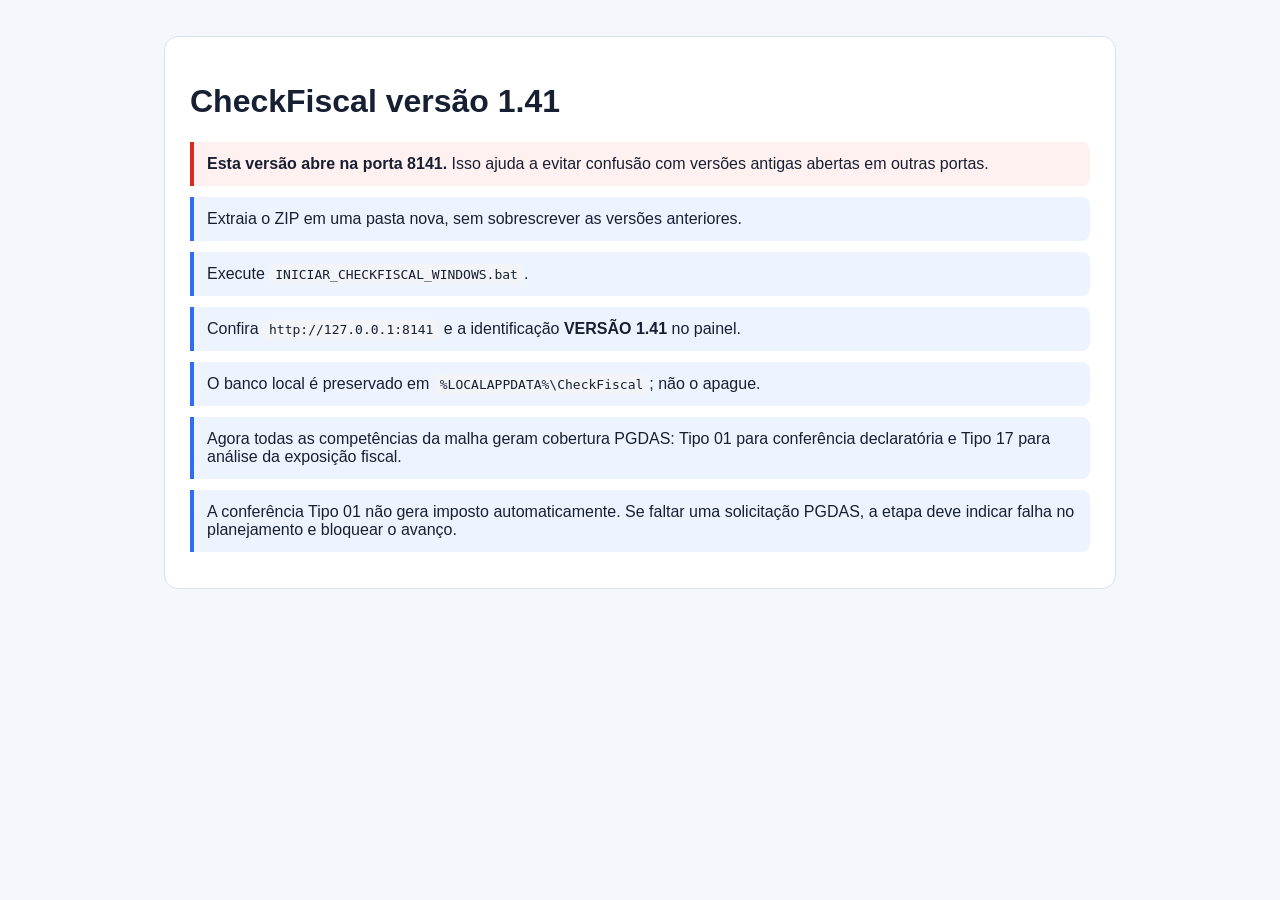
==== COMO_ABRIR_VERSAO_1.41.html @ fe0679bf "dados reais" ====
<!doctype html>
<html lang="pt-BR"><head><meta charset="utf-8"><meta name="viewport" content="width=device-width,initial-scale=1"><title>CheckFiscal 1.41</title><style>body{font-family:Segoe UI,Arial,sans-serif;background:#f4f7fb;color:#172033;padding:28px}main{max-width:900px;margin:auto;background:#fff;border:1px solid #d9e2ec;border-radius:14px;padding:25px}.step{border-left:4px solid #2f6df6;background:#eef4ff;padding:13px;margin:11px 0;border-radius:0 8px 8px 0}.warning{border-left-color:#d92d20;background:#fff1f0}code{background:#f2f4f7;padding:3px 6px;border-radius:5px}</style></head><body><main><h1>CheckFiscal versão 1.41</h1>
<div class="step warning"><strong>Esta versão abre na porta 8141.</strong> Isso ajuda a evitar confusão com versões antigas abertas em outras portas.</div>
<div class="step">Extraia o ZIP em uma pasta nova, sem sobrescrever as versões anteriores.</div><div class="step">Execute <code>INICIAR_CHECKFISCAL_WINDOWS.bat</code>.</div><div class="step">Confira <code>http://127.0.0.1:8141</code> e a identificação <strong>VERSÃO 1.41</strong> no painel.</div><div class="step">O banco local é preservado em <code>%LOCALAPPDATA%\CheckFiscal</code>; não o apague.</div>
<div class="step">Agora todas as competências da malha geram cobertura PGDAS: Tipo 01 para conferência declaratória e Tipo 17 para análise da exposição fiscal.</div><div class="step">A conferência Tipo 01 não gera imposto automaticamente. Se faltar uma solicitação PGDAS, a etapa deve indicar falha no planejamento e bloquear o avanço.</div></main></body></html>
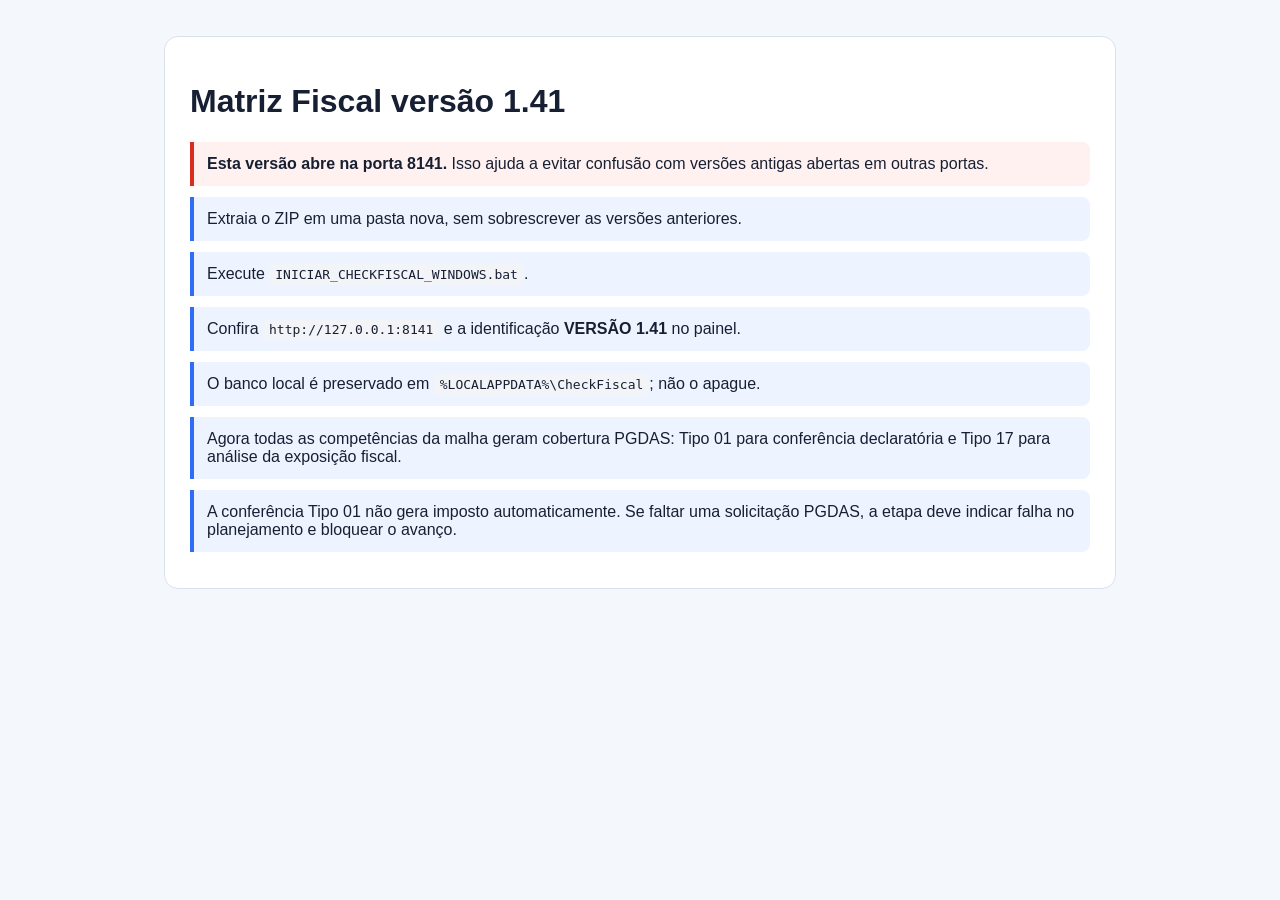
==== commit abe52e2d: "Renomeia marca para Matriz Fiscal" ====
--- a/COMO_ABRIR_VERSAO_1.41.html
+++ b/COMO_ABRIR_VERSAO_1.41.html
@@ -1,5 +1,5 @@
 <!doctype html>
-<html lang="pt-BR"><head><meta charset="utf-8"><meta name="viewport" content="width=device-width,initial-scale=1"><title>CheckFiscal 1.41</title><style>body{font-family:Segoe UI,Arial,sans-serif;background:#f4f7fb;color:#172033;padding:28px}main{max-width:900px;margin:auto;background:#fff;border:1px solid #d9e2ec;border-radius:14px;padding:25px}.step{border-left:4px solid #2f6df6;background:#eef4ff;padding:13px;margin:11px 0;border-radius:0 8px 8px 0}.warning{border-left-color:#d92d20;background:#fff1f0}code{background:#f2f4f7;padding:3px 6px;border-radius:5px}</style></head><body><main><h1>CheckFiscal versão 1.41</h1>
+<html lang="pt-BR"><head><meta charset="utf-8"><meta name="viewport" content="width=device-width,initial-scale=1"><title>Matriz Fiscal 1.41</title><style>body{font-family:Segoe UI,Arial,sans-serif;background:#f4f7fb;color:#172033;padding:28px}main{max-width:900px;margin:auto;background:#fff;border:1px solid #d9e2ec;border-radius:14px;padding:25px}.step{border-left:4px solid #2f6df6;background:#eef4ff;padding:13px;margin:11px 0;border-radius:0 8px 8px 0}.warning{border-left-color:#d92d20;background:#fff1f0}code{background:#f2f4f7;padding:3px 6px;border-radius:5px}</style></head><body><main><h1>Matriz Fiscal versão 1.41</h1>
 <div class="step warning"><strong>Esta versão abre na porta 8141.</strong> Isso ajuda a evitar confusão com versões antigas abertas em outras portas.</div>
 <div class="step">Extraia o ZIP em uma pasta nova, sem sobrescrever as versões anteriores.</div><div class="step">Execute <code>INICIAR_CHECKFISCAL_WINDOWS.bat</code>.</div><div class="step">Confira <code>http://127.0.0.1:8141</code> e a identificação <strong>VERSÃO 1.41</strong> no painel.</div><div class="step">O banco local é preservado em <code>%LOCALAPPDATA%\CheckFiscal</code>; não o apague.</div>
 <div class="step">Agora todas as competências da malha geram cobertura PGDAS: Tipo 01 para conferência declaratória e Tipo 17 para análise da exposição fiscal.</div><div class="step">A conferência Tipo 01 não gera imposto automaticamente. Se faltar uma solicitação PGDAS, a etapa deve indicar falha no planejamento e bloquear o avanço.</div></main></body></html>
